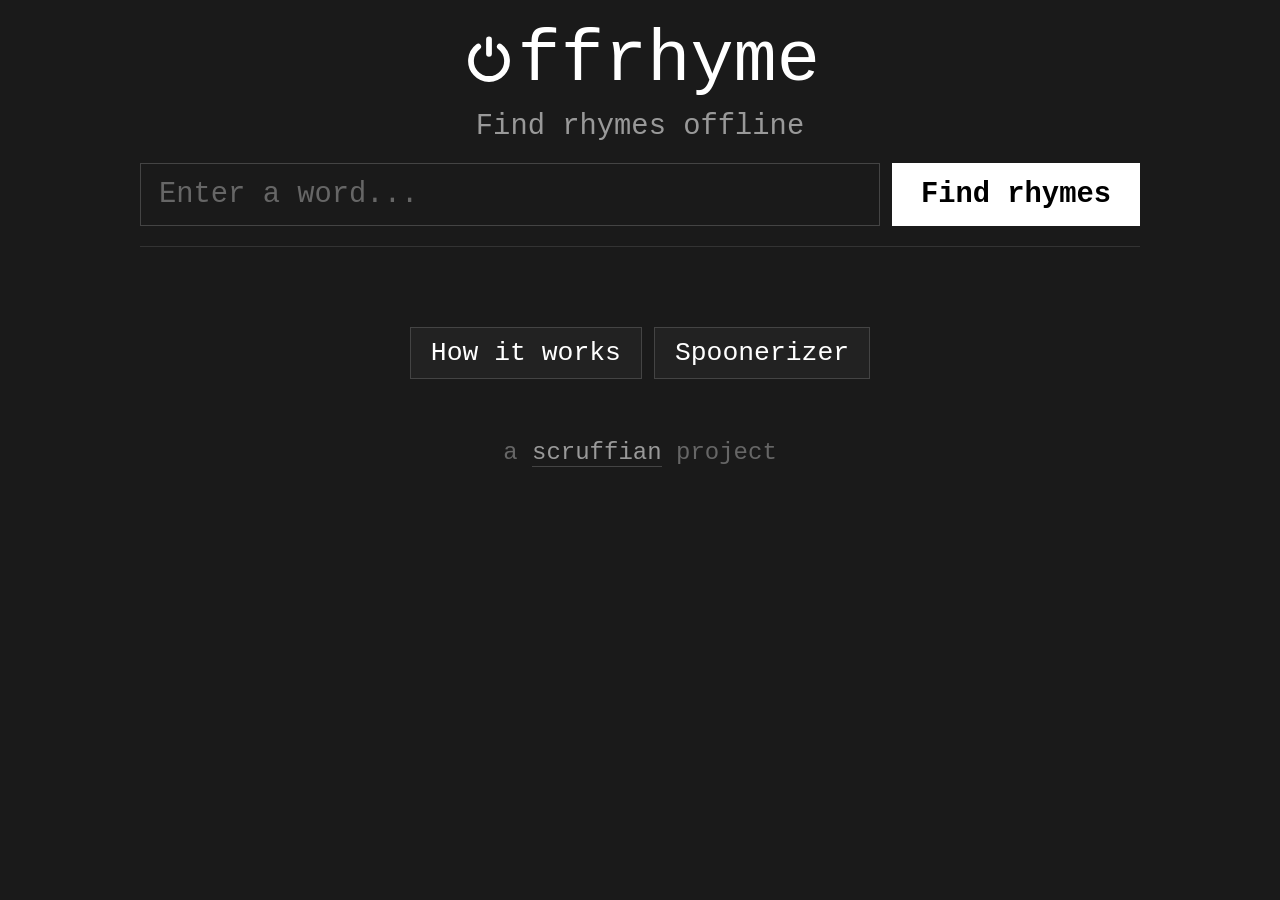
==== index.html @ 5e0be3af "Include similar fricatives in slant rhymes" ====
<!DOCTYPE html>
<html lang="en">
<head>
    <meta charset="UTF-8">
    <meta name="viewport" content="width=device-width, initial-scale=1.0">
    <meta name="theme-color" content="#1a1a1a">
    <meta name="description" content="Find perfect rhymes for any word using phonetic matching, all while offline.">
    <link rel="manifest" href="manifest.json">
    <link rel="icon" type="image/svg+xml" href="logo.svg">
    <link rel="stylesheet" href="styles.css">
    <title>Offrhyme - Find rhymes offline</title>

</head>
<body>
    <div class="install-prompt" id="install-prompt">
        <div class="install-prompt-text">
            Add offrhyme to your home screen for quick access and offline use
        </div>
        <div class="install-prompt-buttons">
            <button id="install-button">Install</button>
            <button class="dismiss" id="dismiss-button">Dismiss</button>
        </div>
    </div>

    <div class="container">
        <header>
            <h1><img src="logo.svg" alt="O" class="logo-inline">ffrhyme</h1>
            <p class="subtitle">Find rhymes offline</p>
        </header>

        <div class="search-section">
            <form onsubmit="displayRhymes(); return false;">
                <div class="form-row">
                    <div class="input-wrapper">
                        <div class="autocomplete-hint" id="autocomplete-hint"></div>
                        <input
                            type="text"
                            id="word"
                            placeholder="Enter a word..."
                            autocomplete="off"
                            required
                        />
                    </div>
                    <button type="submit">Find rhymes</button>
                </div>
                <div class="autocomplete-dropdown" id="autocomplete-dropdown"></div>
            </form>
            <nav class="section-nav" id="section-nav"></nav>
        </div>

        <div class="results" id="results-container">
            <div id="result"></div>
        </div>

        <div class="nav-links" style="text-align: center; margin-top: 80px;">
            <button type="button" class="how-it-works-toggle" id="how-it-works-toggle" aria-expanded="false" aria-controls="legend">How it works</button>
            <a href="spoons.html">Spoonerizer</a>
        </div>

        <div class="legend" id="legend" hidden>
            <div class="legend-items" style="flex-direction: column; gap: 8px;">
                <div class="legend-item">
                    <div class="legend-color" style="background: rgba(80, 220, 140, 0.7); border: 1px solid rgba(80, 220, 140, 0.85);"></div>
                    <span><strong>Perfect rhymes</strong> — exact match from last stressed vowel</span>
                </div>
                <div class="legend-item">
                    <div class="legend-color" style="background: rgba(255, 180, 90, 0.7); border: 1px solid rgba(255, 180, 90, 0.85);"></div>
                    <span><strong>Compound rhymes</strong> — match on secondary stress (e.g. "lime" with "daytime")</span>
                </div>
                <div class="legend-item">
                    <div class="legend-color" style="background: rgba(230, 110, 180, 0.7); border: 1px solid rgba(230, 110, 180, 0.85);"></div>
                    <span><strong>Slant rhymes</strong> — same short vowel with matching or similar final consonants</span>
                </div>
                <div class="legend-item">
                    <div class="legend-color" style="background: rgba(100, 170, 240, 0.7); border: 1px solid rgba(100, 170, 240, 0.85);"></div>
                    <span><strong>Front rhymes</strong> — match on the start of the word</span>
                </div>
                <div class="legend-item">
                    <div class="legend-color" style="background: rgba(180, 130, 240, 0.7); border: 1px solid rgba(180, 130, 240, 0.85);"></div>
                    <span><strong>Near rhymes</strong> — similar but inexact phoneme pattern</span>
                </div>
            </div>
            <div class="legend-title" style="margin-top: 15px;">Fill intensity = word commonness (perfect / compound / slant) or match quality (front / near).</div>
        </div>

        <footer class="site-footer">
            a <a href="https://scruffian.com" target="_blank" rel="noopener">scruffian</a> project
        </footer>
    </div>

    <script src="words.js"></script>
    <script src="wordFrequency.js"></script>
    <script>

        // Normalize unstressed vowels (CMU stress marker 0) to a single schwa symbol.
        // Why: CMU dict inconsistently transcribes the unstressed final vowel in words
        // like "darkness" (AH0) vs "starkness" (IH0), which sound identical. Collapsing
        // them lets the rhyme key match across these inconsistencies.
        function normalizeUnstressed( phonemes ) {
            return phonemes.map( ph => ph.endsWith( '0' ) ? '@' : ph );
        }

        // Extract rhyming part from the last stressed vowel onwards
        function getRhymingPart( phoneticStr ) {
            if (!phoneticStr) return '';
            const phonemes = phoneticStr.split(' ');

            // Find the last phoneme with primary stress (ending in '1')
            let lastStressedIndex = -1;
            for (let i = phonemes.length - 1; i >= 0; i--) {
                if (phonemes[i].match(/1$/)) {
                    lastStressedIndex = i;
                    break;
                }
            }

            // If no primary stress found, fall back to old behavior
            if (lastStressedIndex === -1) {
                return normalizeUnstressed( phonemes.slice(1) ).join(' ');
            }

            // Return everything from the last stressed vowel onwards, normalized
            return normalizeUnstressed( phonemes.slice(lastStressedIndex) ).join(' ');
        }

        // Extract rhyming part from the last secondary stressed vowel onwards (for compound words)
        function getRhymingPartSecondary( phoneticStr ) {
            if (!phoneticStr) return '';
            const phonemes = phoneticStr.split(' ');

            // Find the last phoneme with secondary stress (ending in '2')
            let lastSecondaryStressedIndex = -1;
            for (let i = phonemes.length - 1; i >= 0; i--) {
                if (phonemes[i].match(/2$/)) {
                    lastSecondaryStressedIndex = i;
                    break;
                }
            }

            // If no secondary stress found, return empty
            if (lastSecondaryStressedIndex === -1) {
                return '';
            }

            // Return everything from the last secondary stressed vowel onwards, normalized
            return normalizeUnstressed( phonemes.slice(lastSecondaryStressedIndex) ).join(' ');
        }

        // Extract front rhyming part from beginning to first stressed vowel
        function getFrontRhymingPart( phoneticStr ) {
            if (!phoneticStr) return '';
            const phonemes = phoneticStr.split(' ');

            // Find the first phoneme with primary stress (ending in '1')
            let firstStressedIndex = -1;
            for (let i = 0; i < phonemes.length; i++) {
                if (phonemes[i].match(/1$/)) {
                    firstStressedIndex = i;
                    break;
                }
            }

            // If no primary stress found, return entire string
            if (firstStressedIndex === -1) {
                return phoneticStr;
            }

            // Return everything from beginning up to and including first stressed vowel
            return phonemes.slice(0, firstStressedIndex + 1).join(' ');
        }

        // Short/lax vowels — these are the ones that can slant-rhyme with each other
        // when they appear before the same or similar final consonants (e.g. -ness vs guess).
        const SHORT_VOWELS = new Set( [ 'AH', 'IH', 'EH', 'AE', 'UH', 'AA' ] );

        const SLANT_CODA_CLASSES = {
            F: 'VOICELESS_FRICATIVE',
            S: 'VOICELESS_FRICATIVE',
            SH: 'VOICELESS_FRICATIVE',
            TH: 'VOICELESS_FRICATIVE',
        };

        function normalizeSlantCoda( phoneme ) {
            return SLANT_CODA_CLASSES[ phoneme ] || phoneme;
        }

        function getSlantVowel( phoneticStr ) {
            if ( ! phoneticStr ) return '';
            const phonemes = phoneticStr.split( ' ' );
            for ( let i = phonemes.length - 1; i >= 0; i-- ) {
                if ( /[012]$/.test( phonemes[ i ] ) ) {
                    const vowel = phonemes[ i ].replace( /[012]/g, '' );
                    return SHORT_VOWELS.has( vowel ) ? vowel : '';
                }
            }
            return '';
        }

        // Signature describing the final syllable for slant-rhyme matching:
        // "<short-vowel-class> <consonants/classes after the last vowel>". Returns
        // null for words whose last vowel is long/a diphthong, or which end on a vowel.
        function getSlantSignature( phoneticStr ) {
            if ( ! phoneticStr ) return null;
            const phonemes = phoneticStr.split( ' ' );
            let lastVowelIdx = -1;
            for ( let i = phonemes.length - 1; i >= 0; i-- ) {
                if ( /[012]$/.test( phonemes[ i ] ) ) {
                    lastVowelIdx = i;
                    break;
                }
            }
            if ( lastVowelIdx === -1 ) return null;
            const vowel = phonemes[ lastVowelIdx ].replace( /[012]/g, '' );
            if ( ! SHORT_VOWELS.has( vowel ) ) return null;
            const after = phonemes.slice( lastVowelIdx + 1 );
            if ( after.length === 0 ) return null;
            return 'SHORT ' + after.map( normalizeSlantCoda ).join( ' ' );
        }

        function compareSlantRhymes( searchWord, a, b ) {
            const searchVowel = getSlantVowel( words[ searchWord ] );
            const aMatchesVowel = getSlantVowel( words[ a ] ) === searchVowel;
            const bMatchesVowel = getSlantVowel( words[ b ] ) === searchVowel;
            if ( aMatchesVowel !== bMatchesVowel ) {
                return aMatchesVowel ? -1 : 1;
            }

            const freqA = wordFrequency[ a ] || 0;
            const freqB = wordFrequency[ b ] || 0;
            if ( freqA !== freqB ) {
                return freqB - freqA;
            }

            const aSimilarity = calculateSimilarity( words[ searchWord ], words[ a ] );
            const bSimilarity = calculateSimilarity( words[ searchWord ], words[ b ] );
            if ( aSimilarity !== bSimilarity ) {
                return bSimilarity - aSimilarity;
            }

            return a.localeCompare( b );
        }

        const rhymes = {};
        const compoundRhymes = {};
        const frontRhymes = {};
        const slantRhymes = {};
        Object.keys( words ).forEach( word => {
            // Perfect rhymes (back)
            const rhymingPart = getRhymingPart( words[ word ] );
            if ( ! rhymes[ rhymingPart ] ) {
                rhymes[ rhymingPart ] = [];
            }
            rhymes[ rhymingPart ].push( word );

            // Compound rhymes (secondary stress)
            const compoundRhymingPart = getRhymingPartSecondary( words[ word ] );
            if ( compoundRhymingPart ) {
                if ( ! compoundRhymes[ compoundRhymingPart ] ) {
                    compoundRhymes[ compoundRhymingPart ] = [];
                }
                compoundRhymes[ compoundRhymingPart ].push( word );
            }

            // Front rhymes
            const frontRhymingPart = getFrontRhymingPart( words[ word ] );
            if ( ! frontRhymes[ frontRhymingPart ] ) {
                frontRhymes[ frontRhymingPart ] = [];
            }
            frontRhymes[ frontRhymingPart ].push( word );

            // Slant rhymes (short vowel + matching or similar final consonants)
            const slantSig = getSlantSignature( words[ word ] );
            if ( slantSig ) {
                if ( ! slantRhymes[ slantSig ] ) {
                    slantRhymes[ slantSig ] = [];
                }
                slantRhymes[ slantSig ].push( word );
            }
        } );

        function getRhymes( word ) {
            const rhyme = getRhymingPart( words[ word ] );
            return rhymes[ rhyme ];
        }

        function getCompoundRhymes( word ) {
            const phonetic = words[ word ];
            if (!phonetic) return [];

            // Get the primary stress rhyme part
            const primaryRhyme = getRhymingPart( phonetic );
            if (!primaryRhyme) return [];

            // Convert primary stress markers (1) to secondary stress markers (2)
            const secondaryRhyme = primaryRhyme.replace(/1/g, '2');

            // Look up words with that secondary stress pattern
            const compoundRhymesList = compoundRhymes[ secondaryRhyme ] || [];

            // Filter out the search word itself
            return compoundRhymesList.filter(w => w !== word && !/\(\d+\)$/.test(w));
        }

        function getSlantRhymes( word ) {
            const sig = getSlantSignature( words[ word ] );
            if ( ! sig ) return [];
            return ( slantRhymes[ sig ] || [] ).filter(
                w => w !== word && ! /\(\d+\)$/.test( w )
            );
        }

        function getFrontRhymes( word ) {
            const phonetic = words[ word ];
            if (!phonetic) return [];

            const frontRhyme = getFrontRhymingPart( phonetic );
            const frontRhymesList = frontRhymes[ frontRhyme ] || [];

            // Calculate similarity for each front rhyme
            const frontRhymesWithScores = frontRhymesList.map(w => {
                if (w === word) return null;
                const similarity = calculateSimilarity(phonetic, words[w]);
                return { word: w, similarity };
            }).filter(item => item !== null);

            // Also include words that share the same starting phonemes (ignoring stress)
            const searchPhonemes = phonetic.split(' ').map(ph => ph.replace(/[012]/g, ''));
            Object.keys(words).forEach(w => {
                if (w === word) return;
                const wPhonemes = words[w].split(' ').map(ph => ph.replace(/[012]/g, ''));

                // Check if this word starts with all the search word's phonemes
                // OR if the search word starts with all of this word's phonemes
                if (wPhonemes.length > searchPhonemes.length) {
                    let matches = true;
                    for (let i = 0; i < searchPhonemes.length; i++) {
                        if (searchPhonemes[i] !== wPhonemes[i]) {
                            matches = false;
                            break;
                        }
                    }

                    if (matches && !frontRhymesWithScores.find(item => item.word === w)) {
                        const similarity = calculateSimilarity(phonetic, words[w]);
                        frontRhymesWithScores.push({ word: w, similarity });
                    }
                } else if (wPhonemes.length < searchPhonemes.length) {
                    // Check reverse: does search word start with this word?
                    let matches = true;
                    for (let i = 0; i < wPhonemes.length; i++) {
                        if (searchPhonemes[i] !== wPhonemes[i]) {
                            matches = false;
                            break;
                        }
                    }

                    if (matches && !frontRhymesWithScores.find(item => item.word === w)) {
                        const similarity = calculateSimilarity(phonetic, words[w]);
                        frontRhymesWithScores.push({ word: w, similarity });
                    }
                }
            });

            // Sort by similarity (highest first), then by frequency
            return frontRhymesWithScores.sort((a, b) => {
                if (a.similarity !== b.similarity) {
                    return b.similarity - a.similarity;
                }
                const freqA = wordFrequency[a.word] || 0;
                const freqB = wordFrequency[b.word] || 0;
                return freqB - freqA;
            });
        }

        function calculateSimilarity(phonetic1, phonetic2) {
            const p1 = phonetic1.split(' ');
            const p2 = phonetic2.split(' ');

            // Remove stress markers for comparison
            const p1Clean = p1.map(ph => ph.replace(/[012]/g, ''));
            const p2Clean = p2.map(ph => ph.replace(/[012]/g, ''));

            let score = 0;

            // 1. Check for consecutive matches from the end (rhyming position - highest weight)
            let endMatches = 0;
            for (let i = 1; i <= Math.min(p1Clean.length, p2Clean.length); i++) {
                if (p1Clean[p1Clean.length - i] === p2Clean[p2Clean.length - i]) {
                    endMatches++;
                } else {
                    break;
                }
            }
            score += endMatches * 15; // Highest weight for rhyme position
            if (endMatches > 1) score += 10; // Bonus for consecutive end matches

            // 2. Check for consecutive matches from the start (alliteration - medium weight)
            let startMatches = 0;
            for (let i = 0; i < Math.min(p1Clean.length, p2Clean.length); i++) {
                if (p1Clean[i] === p2Clean[i]) {
                    startMatches++;
                } else {
                    break;
                }
            }
            score += startMatches * 10; // Medium weight for initial sounds
            if (startMatches > 1) score += 5; // Bonus for consecutive start matches

            // 3. Count remaining unmatched phonemes (middle matches - lower weight)
            const p1Used = new Set();
            const p2Used = new Set();

            // Mark already matched phonemes
            for (let i = 0; i < endMatches; i++) {
                p1Used.add(p1Clean.length - 1 - i);
                p2Used.add(p2Clean.length - 1 - i);
            }
            for (let i = 0; i < startMatches; i++) {
                p1Used.add(i);
                p2Used.add(i);
            }

            // Find other matching phonemes
            let middleMatches = 0;
            for (let i = 0; i < p1Clean.length; i++) {
                if (p1Used.has(i)) continue;
                for (let j = 0; j < p2Clean.length; j++) {
                    if (!p2Used.has(j) && p1Clean[i] === p2Clean[j]) {
                        middleMatches++;
                        p2Used.add(j);
                        break;
                    }
                }
            }
            score += middleMatches * 5; // Lower weight for scattered matches

            // Penalize length difference
            const lengthDiff = Math.abs(p1.length - p2.length);
            score -= lengthDiff;

            return score;
        }

        function getNearRhymes( word ) {
            const phonetic = words[ word ];
            if (!phonetic) return [];

            const rhymePart = getRhymingPart(phonetic);
            if (!rhymePart) return [];

            const nearRhymesWithScores = [];
            const perfectRhymes = getRhymes(word) || [];

            // Strategy: Look for rhyme patterns that differ slightly
            // Look through existing rhyme groups for similar patterns
            Object.keys(rhymes).forEach(rhymePattern => {
                // Skip if it's an exact match
                if (rhymePattern === rhymePart) return;

                // Check if patterns are similar (share ending or differ by one phoneme)
                const targetPhonemes = rhymePart.split(' ');
                const patternPhonemes = rhymePattern.split(' ');

                // Similar if they share the last phoneme (ignoring stress)
                const targetLast = targetPhonemes[targetPhonemes.length - 1].replace(/[012]/g, '');
                const patternLast = patternPhonemes[patternPhonemes.length - 1].replace(/[012]/g, '');

                // Allow patterns of similar length (within 2 phonemes)
                const lengthDiff = Math.abs(targetPhonemes.length - patternPhonemes.length);

                if (targetLast === patternLast && lengthDiff <= 2) {
                    // Add words from this rhyme group with similarity scores
                    rhymes[rhymePattern].slice(0, 30).forEach(w => {
                        if (w !== word && !perfectRhymes.includes(w)) {
                            const similarity = calculateSimilarity(phonetic, words[w]);
                            if (similarity > 0) {  // Only include if there's some similarity
                                nearRhymesWithScores.push({ word: w, similarity });
                            }
                        }
                    });
                }
            });

            // Sort by similarity (highest first), then by frequency within each similarity level
            return nearRhymesWithScores
                .sort((a, b) => {
                    // Primary sort: similarity (descending)
                    if (a.similarity !== b.similarity) {
                        return b.similarity - a.similarity;
                    }
                    // Secondary sort: frequency (higher frequency = more common first)
                    const freqA = wordFrequency[a.word] || 0;
                    const freqB = wordFrequency[b.word] || 0;
                    return freqB - freqA;
                });
        }

        // Distinct hue per rhyme section. Fill intensity carries the section's variable
        // (frequency for perfect/compound/slant, similarity for front/near); the hue
        // just identifies which section a pill belongs to.
        const SECTION_HUE = {
            perfect:  { r:  80, g: 220, b: 140 },  // green
            compound: { r: 255, g: 180, b:  90 },  // amber
            slant:    { r: 230, g: 110, b: 180 },  // pink
            front:    { r: 100, g: 170, b: 240 },  // sky blue
            near:     { r: 180, g: 130, b: 240 },  // purple
        };

        function pillStyle(rgb, t) {
            const bgAlpha = t * 0.85;
            const borderAlpha = 0.35 + t * 0.55;
            return `background: rgba(${rgb.r}, ${rgb.g}, ${rgb.b}, ${bgAlpha}); ` +
                   `color: #ffffff; ` +
                   `border-color: rgba(${rgb.r}, ${rgb.g}, ${rgb.b}, ${borderAlpha});`;
        }

        function renderRhymeWords(wordList, rgb) {
            if (wordList.length === 0) return '';

            // Frequency varies across orders of magnitude — normalize log-scaled across
            // the current list so the most common word maps to t=1 and the rarest to t=0.
            const logFreqs = wordList.map(w => Math.log10((wordFrequency[w] || 0) + 1));
            const minF = Math.min(...logFreqs);
            const maxF = Math.max(...logFreqs);
            const range = maxF - minF;

            return wordList.map((word, i) => {
                const t = range > 0 ? (logFreqs[i] - minF) / range : 1;
                const href = `?word=${encodeURIComponent(word)}`;
                return `<a href="${href}" class="rhyme-word" style="${pillStyle(rgb, t)}">${word}</a>`;
            }).join('');
        }

        function renderNearRhymeWords(wordList, rgb) {
            if (wordList.length === 0) return '';

            // Normalize similarity to 0-1 across the current list so the best match
            // reads as "best" regardless of absolute score.
            const similarities = wordList.map(item => item.similarity);
            const minSim = Math.min(...similarities);
            const maxSim = Math.max(...similarities);
            const range = maxSim - minSim;

            return wordList.map(item => {
                const word = item.word;
                const similarity = item.similarity;
                const t = range > 0 ? (similarity - minSim) / range : 1;

                let levelName;
                if (similarity >= 32) levelName = 'excellent';
                else if (similarity >= 24) levelName = 'very good';
                else if (similarity >= 16) levelName = 'good';
                else if (similarity >= 12) levelName = 'moderate';
                else if (similarity >= 8) levelName = 'fair';
                else if (similarity >= 4) levelName = 'weak';
                else levelName = 'poor';

                const title = `${levelName} (similarity: ${similarity})`;
                const href = `?word=${encodeURIComponent(word)}`;
                return `<a href="${href}" class="rhyme-word" style="${pillStyle(rgb, t)}" title="${title}">${word}</a>`;
            }).join('');
        }

        function displayRhymes(skipHistoryUpdate = false) {
            const input = document.getElementById('word').value.toLowerCase().trim();
            if (!input) return;

            // Scroll to top to show results
            window.scrollTo({ top: 0, behavior: 'smooth' });

            // Update URL with search parameter (unless triggered by back/forward)
            if (!skipHistoryUpdate) {
                const url = new URL(window.location);
                url.searchParams.set('word', input);
                window.history.pushState({}, '', url);
            }

            // Split input by spaces or commas to detect multiple words
            const words = input.split(/[\s,]+/).filter(w => w.length > 0);
            const resultsContainer = document.getElementById('results-container');
            const resultElement = document.getElementById('result');

            // Multiple words mode: show perfect rhymes for each word in columns
            if (words.length > 1) {
                const wordRhymes = words.map(wordToFind => {
                    const rhymesList = getRhymes(wordToFind);
                    const filteredRhymes = rhymesList
                        ? rhymesList.filter(word => word !== wordToFind && !/\(\d+\)$/.test(word))
                        : [];

                    // Sort by frequency
                    const sortedRhymes = filteredRhymes.sort((a, b) => {
                        const freqA = wordFrequency[a] || 0;
                        const freqB = wordFrequency[b] || 0;
                        return freqB - freqA;
                    });

                    return { word: wordToFind, rhymes: sortedRhymes };
                });

                let html = '<div class="two-column-container" style="grid-template-columns: repeat(auto-fit, minmax(250px, 1fr));">';

                wordRhymes.forEach(({ word, rhymes }) => {
                    html += `
                        <div class="rhyme-section">
                            <h3>Perfect Rhymes for "${word}"</h3>
                            <div style="display: flex; flex-wrap: wrap; gap: 8px;">
                                ${rhymes.length > 0 ? renderRhymeWords(rhymes, SECTION_HUE.perfect) : '<p class="empty-state">No rhymes found</p>'}
                            </div>
                        </div>
                    `;
                });

                html += '</div>';
                resultElement.innerHTML = html;
                resultsContainer.classList.add('show');
                document.getElementById('section-nav').innerHTML = '';
                document.getElementById('section-nav').classList.remove('show');
                return;
            }

            // Single word mode: show perfect, compound, slant, near, and front rhymes
            const wordToFind = words[0];
            const rhymesList = getRhymes( wordToFind );
            const compoundRhymesList = getCompoundRhymes( wordToFind );
            const frontRhymesList = getFrontRhymes( wordToFind );
            const nearRhymesList = getNearRhymes( wordToFind );
            const slantRhymesList = getSlantRhymes( wordToFind );

            // Filter out the search word itself and alternate pronunciations (e.g., "word(2)")
            const filteredRhymes = rhymesList
                ? rhymesList.filter(word => word !== wordToFind && !/\(\d+\)$/.test(word))
                : [];

            // Sort compound rhymes by word frequency
            const sortedCompoundRhymes = compoundRhymesList.sort((a, b) => {
                const freqA = wordFrequency[a] || 0;
                const freqB = wordFrequency[b] || 0;
                return freqB - freqA;
            });

            // Create a Set of compound rhyme words for efficient filtering
            const compoundRhymesSet = new Set(sortedCompoundRhymes);
            const perfectRhymesSet = new Set(filteredRhymes);

            // Front rhymes and near rhymes are objects with word and similarity.
            // Filter out compound rhymes from these sections.
            const filteredFrontRhymes = frontRhymesList.filter(item =>
                item.word !== wordToFind &&
                !/\(\d+\)$/.test(item.word) &&
                !compoundRhymesSet.has(item.word)
            );

            const filteredNearRhymes = nearRhymesList.filter(item =>
                item.word !== wordToFind &&
                !/\(\d+\)$/.test(item.word) &&
                !compoundRhymesSet.has(item.word)
            );

            // Slant rhymes are the loosest match (any short vowel + matching/similar final consonants),
            // so they have the lowest priority — exclude anything already shown in a more
            // specific section.
            const alreadyShown = new Set([
                ...perfectRhymesSet,
                ...compoundRhymesSet,
                ...filteredFrontRhymes.map(item => item.word),
                ...filteredNearRhymes.map(item => item.word),
            ]);
            const filteredSlantRhymes = slantRhymesList
                .filter(w => !alreadyShown.has(w))
                .sort((a, b) => compareSlantRhymes( wordToFind, a, b ))
                .slice(0, 100);

            // Sort perfect rhymes by word frequency
            const sortedRhymes = filteredRhymes.sort((a, b) => {
                const freqA = wordFrequency[a] || 0;
                const freqB = wordFrequency[b] || 0;
                return freqB - freqA;
            });

            // Front rhymes and near rhymes are already sorted by similarity
            const sortedFrontRhymes = filteredFrontRhymes;
            const sortedNearRhymes = filteredNearRhymes;

            const navSections = [];
            const sectionsHtml = [];

            navSections.push({ id: 'section-perfect', label: 'Perfect' });
            sectionsHtml.push(`
                <div class="rhyme-section" id="section-perfect">
                    <h3>Perfect Rhymes</h3>
                    <div style="display: flex; flex-wrap: wrap; gap: 8px;">
                        ${sortedRhymes.length > 0 ? renderRhymeWords(sortedRhymes, SECTION_HUE.perfect) : '<p class="empty-state">No perfect rhymes found</p>'}
                    </div>
                </div>
            `);

            if (sortedCompoundRhymes.length > 0) {
                navSections.push({ id: 'section-compound', label: 'Compound' });
                sectionsHtml.push(`
                    <div class="rhyme-section" id="section-compound">
                        <h3>Compound Rhymes</h3>
                        <div style="display: flex; flex-wrap: wrap; gap: 8px;">
                            ${renderRhymeWords(sortedCompoundRhymes, SECTION_HUE.compound)}
                        </div>
                    </div>
                `);
            }

            if (filteredSlantRhymes.length > 0) {
                navSections.push({ id: 'section-slant', label: 'Slant' });
                sectionsHtml.push(`
                    <div class="rhyme-section" id="section-slant">
                        <h3>Slant Rhymes</h3>
                        <div style="display: flex; flex-wrap: wrap; gap: 8px;">
                            ${renderRhymeWords(filteredSlantRhymes, SECTION_HUE.slant)}
                        </div>
                    </div>
                `);
            }

            if (sortedFrontRhymes.length > 0) {
                navSections.push({ id: 'section-front', label: 'Front' });
                sectionsHtml.push(`
                    <div class="rhyme-section" id="section-front">
                        <h3>Front Rhymes</h3>
                        <div style="display: flex; flex-wrap: wrap; gap: 8px;">
                            ${renderNearRhymeWords(sortedFrontRhymes, SECTION_HUE.front)}
                        </div>
                    </div>
                `);
            }

            if (sortedNearRhymes.length > 0) {
                navSections.push({ id: 'section-near', label: 'Near' });
                sectionsHtml.push(`
                    <div class="rhyme-section" id="section-near">
                        <h3>Near Rhymes</h3>
                        <div style="display: flex; flex-wrap: wrap; gap: 8px;">
                            ${renderNearRhymeWords(sortedNearRhymes, SECTION_HUE.near)}
                        </div>
                    </div>
                `);
            }

            let html = sectionsHtml.join('');

            // Populate the sticky section nav (lives inside .search-section so it
            // stays in view alongside the search bar).
            const sectionNav = document.getElementById('section-nav');
            if (navSections.length > 1) {
                sectionNav.innerHTML = navSections
                    .map(s => {
                        const rgb = SECTION_HUE[s.id.replace('section-', '')];
                        const style = rgb
                            ? `background: rgba(${rgb.r}, ${rgb.g}, ${rgb.b}, 0.2); border-color: rgba(${rgb.r}, ${rgb.g}, ${rgb.b}, 0.6);`
                            : '';
                        return `<a href="#${s.id}" class="section-nav-link" style="${style}">${s.label}</a>`;
                    })
                    .join('');
                sectionNav.classList.add('show');
            } else {
                sectionNav.innerHTML = '';
                sectionNav.classList.remove('show');
            }

            resultElement.innerHTML = html;
            resultsContainer.classList.add('show');
        }

        // Clicking a rhyme word updates the search to that word.
        // "How it works" toggle reveals the legend.
        const howItWorksToggle = document.getElementById('how-it-works-toggle');
        const legendEl = document.getElementById('legend');
        howItWorksToggle.addEventListener('click', () => {
            const expanded = howItWorksToggle.getAttribute('aria-expanded') === 'true';
            howItWorksToggle.setAttribute('aria-expanded', String(!expanded));
            legendEl.hidden = expanded;
            howItWorksToggle.textContent = expanded ? 'How it works' : 'Hide';
        });

        document.getElementById('result').addEventListener('click', (e) => {
            const link = e.target.closest('.rhyme-word');
            if (!link) return;
            // Allow modifier-clicks / middle-click to open in new tab
            if (e.metaKey || e.ctrlKey || e.shiftKey || e.altKey || e.button !== 0) return;
            e.preventDefault();
            document.getElementById('word').value = link.textContent;
            hideAutocomplete();
            displayRhymes();
        });

        // Clicking a section-nav link smooth-scrolls to that section, offset by
        // the sticky search-section's height so the heading lands beneath it.
        document.getElementById('section-nav').addEventListener('click', (e) => {
            const navLink = e.target.closest('.section-nav-link');
            if (!navLink) return;
            e.preventDefault();
            const target = document.querySelector(navLink.getAttribute('href'));
            if (!target) return;
            const searchSection = document.querySelector('.search-section');
            const offset = searchSection ? searchSection.getBoundingClientRect().height : 0;
            const top = target.getBoundingClientRect().top + window.scrollY - offset - 8;
            window.scrollTo({ top, behavior: 'smooth' });
        });

        // Load rhyme from URL parameter on page load
        function loadFromURL() {
            const urlParams = new URLSearchParams(window.location.search);
            const word = urlParams.get('word');
            if (word) {
                document.getElementById('word').value = word;
                displayRhymes(true); // Skip history update to avoid creating new entry
            }
        }

        // Load from URL when page loads
        window.addEventListener('load', loadFromURL);

        // Handle back/forward button navigation
        window.addEventListener('popstate', loadFromURL);

        // Autocomplete functionality
        const autocompleteDropdown = document.getElementById('autocomplete-dropdown');
        const autocompleteHint = document.getElementById('autocomplete-hint');
        let selectedIndex = -1;
        let currentSuggestions = [];
        let currentHint = '';

        function showAutocomplete(suggestions) {
            currentSuggestions = suggestions;
            selectedIndex = -1;

            // Show inline hint for first suggestion
            if (suggestions.length > 0 && wordInput.value.length > 0) {
                const hint = suggestions[0];
                const inputValue = wordInput.value.toLowerCase();
                if (hint.startsWith(inputValue)) {
                    currentHint = hint;
                    // Show the complete word - typed part will be covered by input, rest shows in gray
                    autocompleteHint.textContent = hint;
                } else {
                    currentHint = '';
                    autocompleteHint.textContent = '';
                }
            } else {
                currentHint = '';
                autocompleteHint.textContent = '';
            }

            // Show dropdown
            if (suggestions.length === 0) {
                autocompleteDropdown.classList.remove('show');
                return;
            }

            const html = suggestions.map((word, index) =>
                `<div class="autocomplete-item" data-index="${index}">${word}</div>`
            ).join('');

            autocompleteDropdown.innerHTML = html;
            autocompleteDropdown.classList.add('show');

            // Add click handlers
            autocompleteDropdown.querySelectorAll('.autocomplete-item').forEach(item => {
                item.addEventListener('click', () => {
                    wordInput.value = item.textContent;
                    hideAutocomplete();
                    displayRhymes();
                });
            });
        }

        function hideAutocomplete() {
            autocompleteDropdown.classList.remove('show');
            autocompleteHint.textContent = '';
            currentSuggestions = [];
            currentHint = '';
            selectedIndex = -1;
        }

        // Live search as you type with debounce
        let searchTimeout;
        const wordInput = document.getElementById('word');
        wordInput.addEventListener('input', (e) => {
            clearTimeout(searchTimeout);
            const value = e.target.value.toLowerCase().trim();

            // Show autocomplete suggestions
            if (value.length >= 2) {
                const allWords = Object.keys(words);
                const matches = allWords
                    .filter(word => word.startsWith(value))
                    .sort((a, b) => {
                        const freqA = wordFrequency[a] || 0;
                        const freqB = wordFrequency[b] || 0;
                        return freqB - freqA;
                    })
                    .slice(0, 10);

                showAutocomplete(matches);

                // Wait 300ms after user stops typing to search (but don't add to history)
                searchTimeout = setTimeout(() => {
                    displayRhymes(true);
                }, 300);
            } else {
                hideAutocomplete();
            }
        });

        // Select all text when input is focused
        wordInput.addEventListener('focus', (e) => {
            e.target.select();
        });

        // Handle keyboard navigation
        wordInput.addEventListener('keydown', (e) => {
            // Handle Tab to accept inline hint
            if (e.key === 'Tab' && currentHint) {
                e.preventDefault();
                wordInput.value = currentHint;
                hideAutocomplete();
                displayRhymes();
                return;
            }

            if (!autocompleteDropdown.classList.contains('show')) return;

            if (e.key === 'ArrowDown') {
                e.preventDefault();
                selectedIndex = Math.min(selectedIndex + 1, currentSuggestions.length - 1);
                updateSelection();
            } else if (e.key === 'ArrowUp') {
                e.preventDefault();
                selectedIndex = Math.max(selectedIndex - 1, -1);
                updateSelection();
            } else if (e.key === 'Enter' && selectedIndex >= 0) {
                e.preventDefault();
                wordInput.value = currentSuggestions[selectedIndex];
                hideAutocomplete();
                displayRhymes();
            } else if (e.key === 'Escape') {
                hideAutocomplete();
            }
        });

        function updateSelection() {
            const items = autocompleteDropdown.querySelectorAll('.autocomplete-item');
            items.forEach((item, index) => {
                if (index === selectedIndex) {
                    item.classList.add('selected');
                    item.scrollIntoView({ block: 'nearest' });
                } else {
                    item.classList.remove('selected');
                }
            });
        }

        // Hide autocomplete when clicking outside
        document.addEventListener('click', (e) => {
            if (!wordInput.contains(e.target) && !autocompleteDropdown.contains(e.target)) {
                hideAutocomplete();
            }
        });

        // Register service worker for offline support
        if ('serviceWorker' in navigator) {
            window.addEventListener('load', () => {
                navigator.serviceWorker.register('service-worker.js')
                    .then(registration => {
                        console.log('ServiceWorker registered:', registration);
                    })
                    .catch(error => {
                        console.log('ServiceWorker registration failed:', error);
                    });
            });
        }

        // PWA install prompt
        let deferredPrompt;
        const installPrompt = document.getElementById('install-prompt');
        const installButton = document.getElementById('install-button');
        const dismissButton = document.getElementById('dismiss-button');

        window.addEventListener('beforeinstallprompt', (e) => {
            // Prevent the mini-infobar from appearing on mobile
            e.preventDefault();
            // Store the event so it can be triggered later
            deferredPrompt = e;

            // Check if user has previously dismissed
            const dismissed = localStorage.getItem('install-prompt-dismissed');
            if (!dismissed) {
                // Show the install prompt
                installPrompt.classList.add('show');
            }
        });

        installButton.addEventListener('click', async () => {
            if (!deferredPrompt) {
                return;
            }
            // Show the install prompt
            deferredPrompt.prompt();
            // Wait for the user's response
            const { outcome } = await deferredPrompt.userChoice;
            console.log(`User response: ${outcome}`);
            // Clear the deferredPrompt
            deferredPrompt = null;
            // Hide the install prompt
            installPrompt.classList.remove('show');
        });

        dismissButton.addEventListener('click', () => {
            // Hide the install prompt
            installPrompt.classList.remove('show');
            // Remember that user dismissed it
            localStorage.setItem('install-prompt-dismissed', 'true');
        });

        // Listen for successful installation
        window.addEventListener('appinstalled', () => {
            console.log('PWA was installed');
            installPrompt.classList.remove('show');
            deferredPrompt = null;
        });
    </script>
</body>
</html>
---- styles.css ----
:root {
    /* Base font size multiplier - adjust this to scale all fonts */
    --font-scale: 1.5;

    /* Font sizes */
    --font-xs: calc(0.85rem * var(--font-scale));
    --font-sm: calc(1rem * var(--font-scale));
    --font-base: calc(1.1rem * var(--font-scale));
    --font-md: calc(1.2rem * var(--font-scale));
    --font-lg: calc(1.4rem * var(--font-scale));
    --font-xl: calc(2.5rem * var(--font-scale));
    --font-2xl: calc(3rem * var(--font-scale));
}

* {
    margin: 0;
    padding: 0;
    box-sizing: border-box;
}

body {
    font-family: 'Courier New', monospace;
    background: #1a1a1a;
    min-height: 100vh;
    padding: 20px;
    color: #ffffff;
}

.container {
    max-width: 1000px;
    margin: 0 auto;
}

header {
    display: flex;
    flex-direction: column;
    align-items: center;
}

h1,h2,h3,h4,h5,h6 { font-weight: normal; }

h1 {
    font-size: var(--font-2xl);
    color: #ffffff;
    margin-bottom: 8px;
    font-family: 'Courier New', monospace;
    display: flex;
    align-items: center;
    gap: 0;
}

.logo-inline {
    width: var(--font-2xl);
    height: var(--font-2xl);
    margin: 0 -.1em;
    display: inline-block;
    vertical-align: baseline;
}

h2, h3 {
    font-family: 'Courier New', monospace;
}

.subtitle {
    font-size: var(--font-md);
    color: #999;
    text-align: center;
}

.nav-links {
    margin-top: 20px;
    display: flex;
    justify-content: center;
    gap: 12px;
    flex-wrap: wrap;
}

.nav-links a {
    color: #ffffff;
    text-decoration: none;
    padding: 10px 20px;
    border: 1px solid #444;
    background: #222;
    transition: all 0.2s ease;
    font-size: var(--font-base);
    display: inline-block;
}

.nav-links a:hover {
    background: #333;
    border-color: #666;
}

.how-it-works-toggle {
    color: #ffffff;
    padding: 10px 20px;
    border: 1px solid #444;
    background: #222;
    transition: all 0.2s ease;
    font-size: var(--font-base);
    font-weight: 400;
    font-family: 'Courier New', monospace;
    cursor: pointer;
}

.how-it-works-toggle:hover {
    background: #333;
    border-color: #666;
}

.site-footer {
    text-align: center;
    margin-top: 40px;
    padding: 20px 0;
    color: #666;
    font-size: var(--font-sm);
}

.site-footer a {
    color: #999;
    text-decoration: none;
    border-bottom: 1px solid #444;
}

.site-footer a:hover {
    color: #ffffff;
    border-bottom-color: #666;
}

.search-section {
    position: sticky;
    top: 0;
    background: #1a1a1a;
    padding: 20px 0 20px;
    margin-bottom: 20px;
    z-index: 100;
    border-bottom: 1px solid #333;
}

form {
    display: flex;
    flex-direction: column;
    gap: 12px;
}

.form-row {
    display: flex;
    gap: 12px;
    position: relative;
}

.input-wrapper {
    flex: 1;
    position: relative;
}

.autocomplete-hint {
    position: absolute;
    top: 1px;
    left: 1px;
    padding: 14px 18px;
    font-size: var(--font-md);
    font-family: 'JetBrains Mono', 'Courier New', monospace;
    color: #555;
    pointer-events: none;
    white-space: nowrap;
    z-index: 1;
}

.autocomplete-dropdown {
    background: #222;
    border: 1px solid #444;
    max-height: 300px;
    overflow-y: auto;
    display: none;
}

.autocomplete-dropdown.show {
    display: block;
}

.autocomplete-item {
    padding: 12px 18px;
    cursor: pointer;
    color: #ccc;
    border-bottom: 1px solid #333;
    font-size: var(--font-base);
}

.autocomplete-item:last-child {
    border-bottom: none;
}

.autocomplete-item:hover,
.autocomplete-item.selected {
    background: #333;
    color: #fff;
}

input[type="text"] {
    width: 100%;
    padding: 14px 18px;
    font-size: var(--font-md);
    border: 1px solid #444;
    background: transparent;
    color: #ffffff;
    font-family: 'JetBrains Mono', 'Courier New', monospace;
    outline: none;
    position: relative;
    z-index: 2;
}

.input-wrapper {
    background: #1a1a1a;
}

input[type="text"]::placeholder {
    color: #666;
}

input[type="text"]:focus {
    border-color: #666;
    background: transparent;
}

button {
    padding: 14px 28px;
    font-size: var(--font-md);
    font-weight: 600;
    background: #ffffff;
    color: #000;
    border: 1px solid #ffffff;
    cursor: pointer;
    transition: all 0.2s ease;
    font-family: 'JetBrains Mono', 'Courier New', monospace;
}

button:hover {
    background: #000;
    color: #ffffff;
}

.legend {
    margin-top: 30px;
    margin-bottom: 30px;
    padding: 20px 0;
    font-size: var(--font-sm);
    color: #999;
}

.legend-title {
    font-weight: 100;
    margin-bottom: 10px;
    color: #fff;
}

.legend-items {
    display: flex;
    flex-wrap: wrap;
    gap: 15px;
}

.legend-item {
    display: flex;
    align-items: center;
    gap: 8px;
}

.legend-color {
    width: 16px;
    height: 16px;
    border: 1px solid #666;
}

.results {
    padding: 0;
    display: none;
}

.results.show {
    display: block;
    animation: fadeIn 0.2s ease;
}

@keyframes fadeIn {
    from { opacity: 0; }
    to { opacity: 1; }
}

.rhyme-section {
    margin-top: 30px;
    scroll-margin-top: 70px;
}

.section-nav {
    display: none;
    flex-wrap: wrap;
    gap: 8px;
    margin-top: 12px;
}

.section-nav.show {
    display: flex;
}

.section-nav-link {
    padding: 6px 14px;
    font-size: var(--font-sm);
    color: #ffffff;
    text-decoration: none;
    border: 1px solid #444;
    background: #222;
    transition: all 0.2s ease;
    cursor: pointer;
    flex: 1 1 auto;
    text-align: center;
    min-width: fit-content;
}

.section-nav-link:hover {
    filter: brightness(1.4);
}

.rhyme-section:last-child {
    margin-bottom: 0;
}

.rhyme-section h3 {
    color: #ffffff;
    font-size: var(--font-lg);
    margin-bottom: 15px;
    border-bottom: 1px solid #333;
    padding-bottom: 8px;
}

.two-column-container {
    display: grid;
    grid-template-columns: 1fr 1fr;
    gap: 30px;
}

#result {
    font-size: var(--font-base);
    word-wrap: break-word;
    display: flex;
    flex-wrap: wrap;
    gap: 8px;
    align-items: flex-start;
}

.rhyme-word {
    padding: 10px 16px;
    border: 1px solid;
    border-bottom-width: 1px;
    transition: all 0.2s ease;
    font-weight: 400;
    font-size: var(--font-base);
    flex: 1 1 auto;
    text-align: center;
    min-width: fit-content;
    cursor: pointer;
    text-decoration: none;
    display: inline-block;
}

.rhyme-word:hover {
    filter: brightness(1.3);
}

.empty-state {
    text-align: center;
    color: #999;
    font-style: italic;
}

.install-prompt {
    position: fixed;
    bottom: 0;
    left: 0;
    right: 0;
    background: #333;
    border-top: 1px solid #444;
    padding: 15px 20px;
    display: none;
    align-items: center;
    justify-content: space-between;
    gap: 15px;
    z-index: 1000;
    box-shadow: 0 -4px 12px rgba(0, 0, 0, 0.5);
}

.install-prompt.show {
    display: flex;
}

.install-prompt-text {
    flex: 1;
    font-size: var(--font-base);
    color: #ccc;
}

.install-prompt-buttons {
    display: flex;
    gap: 10px;
}

.install-prompt button {
    padding: 10px 20px;
    font-size: var(--font-sm);
    white-space: nowrap;
}

.install-prompt .dismiss {
    background: transparent;
    border: 1px solid #666;
    color: #999;
}

.install-prompt .dismiss:hover {
    background: #444;
    color: #fff;
}

form label {
    margin: 0;
}

@media (max-width: 768px) {
    h1 {
        font-size: var(--font-xl);
    }

    .results {
        padding: 20px;
    }

    .form-row {
        flex-direction: column;
    }

    button {
        width: 100%;
    }

    .two-column-container {
        grid-template-columns: 1fr;
    }

    /* On mobile, show near rhymes before front rhymes */
    .near-rhymes-section {
        order: -1;
    }

    .install-prompt {
        flex-direction: column;
        align-items: stretch;
    }

    .install-prompt-buttons {
        flex-direction: column;
    }

    .install-prompt button {
        width: 100%;
    }

    /* On mobile, hide autocomplete - keyboard has its own autocomplete */
    .autocomplete-dropdown {
        display: none !important;
    }

    .autocomplete-hint {
        display: none;
    }
}
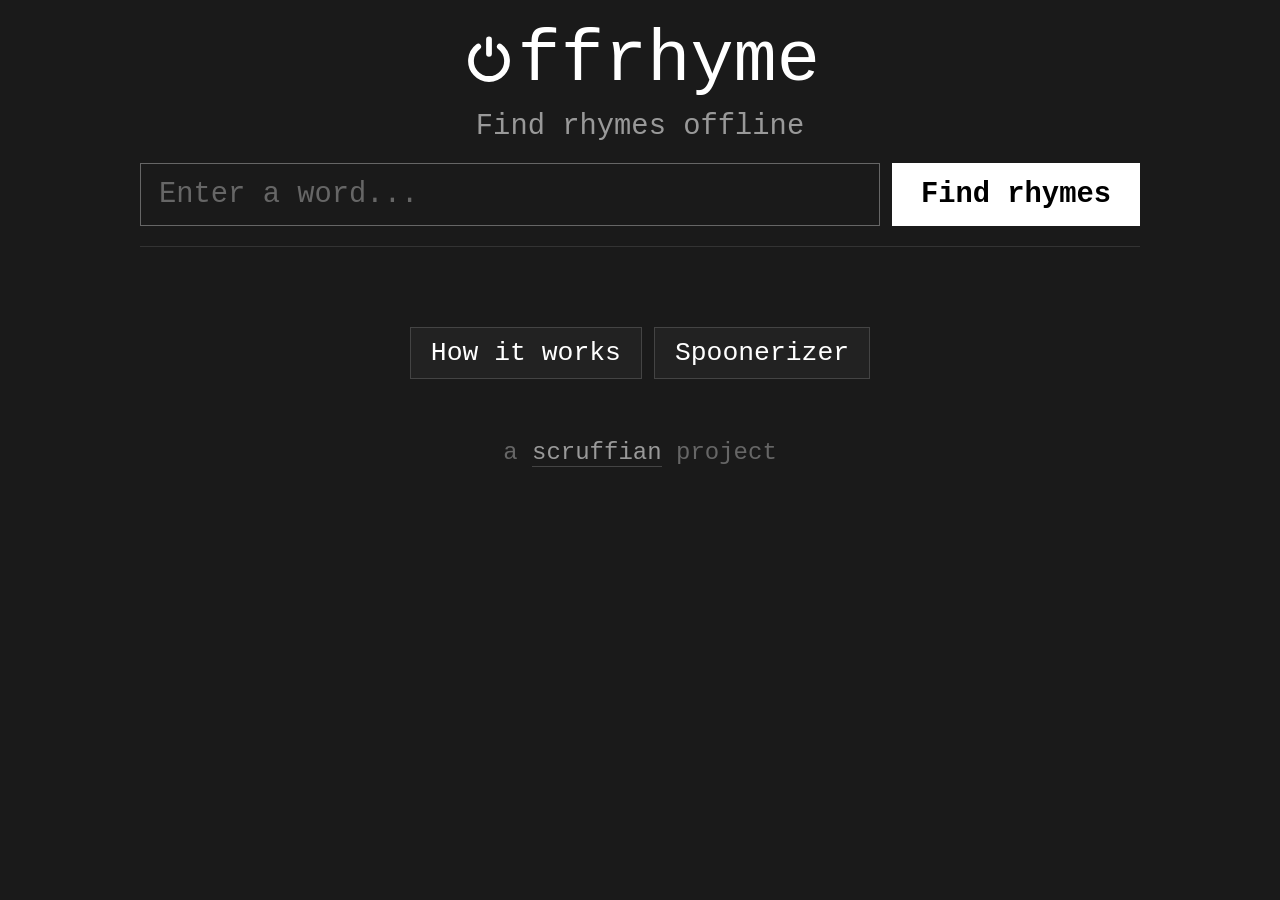
==== commit 0d5a8af8: "Autofocus search field on page load" ====
--- a/index.html
+++ b/index.html
@@ -38,6 +38,7 @@
                             id="word"
                             placeholder="Enter a word..."
                             autocomplete="off"
+                            autofocus
                             required
                         />
                     </div>
@@ -175,6 +176,8 @@
 
         const SLANT_CODA_CLASSES = {
             F: 'VOICELESS_FRICATIVE',
+            M: 'NASAL',
+            N: 'NASAL',
             S: 'VOICELESS_FRICATIVE',
             SH: 'VOICELESS_FRICATIVE',
             TH: 'VOICELESS_FRICATIVE',
@@ -196,9 +199,10 @@
             return '';
         }
 
-        // Signature describing the final syllable for slant-rhyme matching:
-        // "<short-vowel-class> <consonants/classes after the last vowel>". Returns
-        // null for words whose last vowel is long/a diphthong, or which end on a vowel.
+        // Signature describing the final coda for slant-rhyme matching. Use the last
+        // two consonants so added lead-in consonants still match ("best" / "next"),
+        // and class single consonants where English commonly slants them ("swim" / "skin").
+        // Returns null for words whose last vowel is long/a diphthong, or which end on a vowel.
         function getSlantSignature( phoneticStr ) {
             if ( ! phoneticStr ) return null;
             const phonemes = phoneticStr.split( ' ' );
@@ -214,7 +218,8 @@
             if ( ! SHORT_VOWELS.has( vowel ) ) return null;
             const after = phonemes.slice( lastVowelIdx + 1 );
             if ( after.length === 0 ) return null;
-            return 'SHORT ' + after.map( normalizeSlantCoda ).join( ' ' );
+            const coda = after.slice( -2 ).map( normalizeSlantCoda );
+            return 'SHORT ' + coda.join( ' ' );
         }
 
         function compareSlantRhymes( searchWord, a, b ) {
@@ -514,18 +519,16 @@
                    `border-color: rgba(${rgb.r}, ${rgb.g}, ${rgb.b}, ${borderAlpha});`;
         }
 
+        function frequencyIntensity( frequency ) {
+            if ( frequency <= 0 ) return 0.1;
+            const commonWordFrequency = 30000;
+            return Math.min( 1, Math.log10( frequency + 1 ) / Math.log10( commonWordFrequency + 1 ) );
+        }
+
         function renderRhymeWords(wordList, rgb) {
             if (wordList.length === 0) return '';
-
-            // Frequency varies across orders of magnitude — normalize log-scaled across
-            // the current list so the most common word maps to t=1 and the rarest to t=0.
-            const logFreqs = wordList.map(w => Math.log10((wordFrequency[w] || 0) + 1));
-            const minF = Math.min(...logFreqs);
-            const maxF = Math.max(...logFreqs);
-            const range = maxF - minF;
-
-            return wordList.map((word, i) => {
-                const t = range > 0 ? (logFreqs[i] - minF) / range : 1;
+            return wordList.map(word => {
+                const t = frequencyIntensity( wordFrequency[word] || 0 );
                 const href = `?word=${encodeURIComponent(word)}`;
                 return `<a href="${href}" class="rhyme-word" style="${pillStyle(rgb, t)}">${word}</a>`;
             }).join('');
@@ -651,25 +654,23 @@
                 !compoundRhymesSet.has(item.word)
             );
 
+            const shownBeforeSlant = new Set([
+                ...perfectRhymesSet,
+                ...compoundRhymesSet,
+                ...filteredFrontRhymes.map(item => item.word),
+            ]);
+            const filteredSlantRhymes = slantRhymesList
+                .filter(w => !shownBeforeSlant.has(w))
+                .sort((a, b) => compareSlantRhymes( wordToFind, a, b ))
+                .slice(0, 100);
+
+            const slantRhymesSet = new Set(filteredSlantRhymes);
             const filteredNearRhymes = nearRhymesList.filter(item =>
                 item.word !== wordToFind &&
                 !/\(\d+\)$/.test(item.word) &&
-                !compoundRhymesSet.has(item.word)
+                !compoundRhymesSet.has(item.word) &&
+                !slantRhymesSet.has(item.word)
             );
-
-            // Slant rhymes are the loosest match (any short vowel + matching/similar final consonants),
-            // so they have the lowest priority — exclude anything already shown in a more
-            // specific section.
-            const alreadyShown = new Set([
-                ...perfectRhymesSet,
-                ...compoundRhymesSet,
-                ...filteredFrontRhymes.map(item => item.word),
-                ...filteredNearRhymes.map(item => item.word),
-            ]);
-            const filteredSlantRhymes = slantRhymesList
-                .filter(w => !alreadyShown.has(w))
-                .sort((a, b) => compareSlantRhymes( wordToFind, a, b ))
-                .slice(0, 100);
 
             // Sort perfect rhymes by word frequency
             const sortedRhymes = filteredRhymes.sort((a, b) => {
